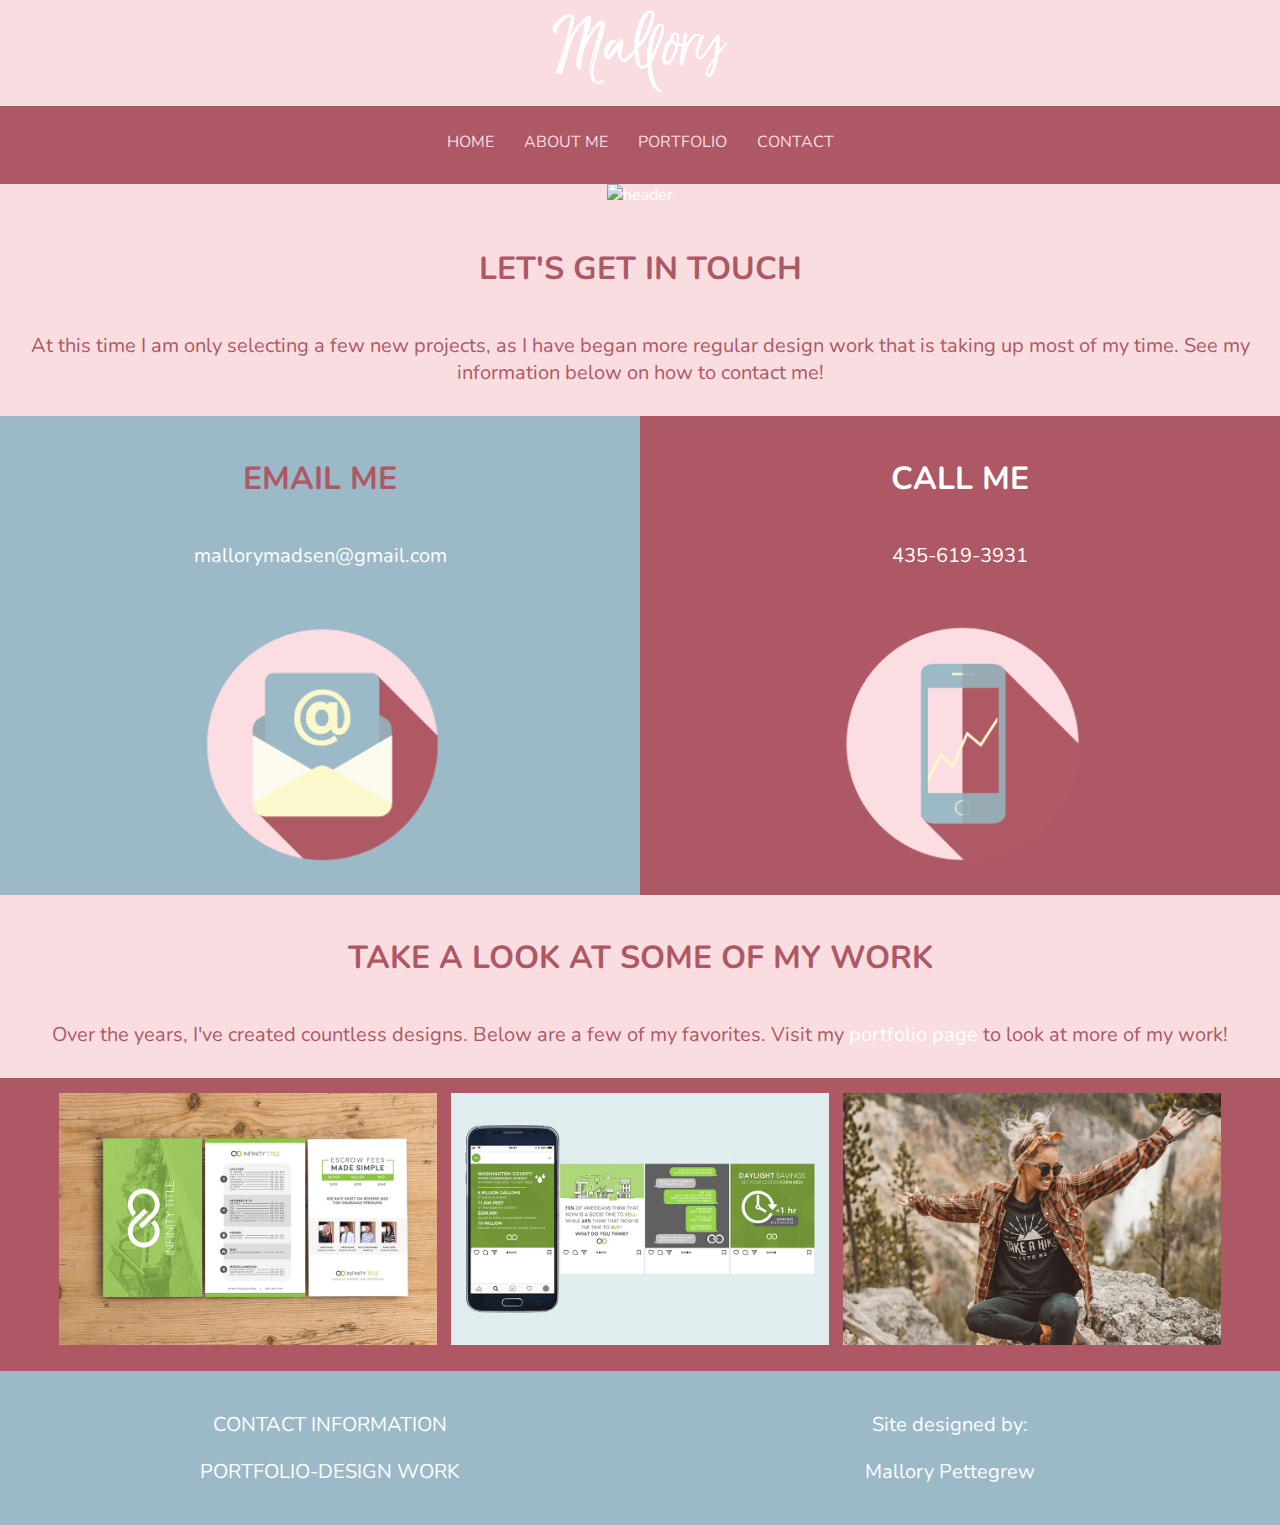
==== contact.html @ 2af307a2 "Add files via upload" ====
<!DOCTYPE html>
<html>
    
<head>
    <title>Mallory's Design Portfolio</title>
    <meta charset="UTF-8">
    <meta name="description" content ="Beautiful graphic designs.">
    <meta name="keywords" content="graphic, design, freelance, photography">
    <link rel="stylesheet" type="text/css" href="css/stylesheet.css">
    <link href="https://fonts.googleapis.com/css?family=Nunito&display=swap" rel="stylesheet">
    <meta name="viewport" content="width=device-width, initial-scale=1.0">
</head>
    
<body>
    <img src="img/mallory-01.png" alt="logo">
    
    <nav>
        <ul>
            <li><a href="contact.html">CONTACT</a></li>
            <li><a href="portfolio.html">PORTFOLIO</a></li>
            <li><a href="about.html">ABOUT ME</a></li>
            <li><a href="index.html">HOME</a></li>

        </ul>
    </nav>
    
    <img src="img/header-1.png" alt="header" style="width:100%">

    <h1>LET'S GET IN TOUCH</h1>
    <p id="intro">At this time I am only selecting a few new projects, as I have began more regular design work that is taking up most of my time. See my information below on how to contact me!</p>

    <div class="row">
        
        <div class="contact-column">
            <h1>EMAIL ME</h1>
            <p>mallorymadsen@gmail.com</p>
            <img src="img/columnicons-03.png" style="max-width:300px">
        </div>

        <div class="contact-column2">
            <h1 class="header1">CALL ME</h1>
            <p>435-619-3931</p>
            <img src="img/columnicons-04.png" style="max-width:300px">
        </div>
        
    </div>
    
    <h1>TAKE A LOOK AT SOME OF MY WORK</h1>
    <p id="intro2">Over the years, I've created countless designs. Below are a few of my favorites. Visit my <a href="portfolio.html">portfolio page</a> to look at more of my work!</p>

    <div id="container">

        <div class="gallery">
        <a href="img/portfolio-1.jpg" target="_blank"><img src="img/portfolio-1.jpg" alt="portfolio" width="900px" height="600px">
        </a></div>
        
        <div class="gallery">
        <a href="img/portfolio-2.jpg" target="_blank"><img src="img/portfolio-2.jpg" alt="portfolio" width="900px" height="600px">
        </a></div>

        <div class="gallery">  
        <a href="img/portfolio-3.jpg" target="_blank"><img src="img/portfolio-3.jpg" alt="portfolio" width="900px" height="600px">
        </a></div>

    </div>
    
    <footer>
        <div class="row">
            <div class="column">
            <p>CONTACT INFORMATION</p>
            <p><a href="portfolio.html">PORTFOLIO-DESIGN WORK</a></p>
            </div>
            
            <div class="column">
            <p>Site designed by:</p>
            <p>Mallory Pettegrew</p>
            </div>
        </div>
    </footer>
    
</body>    
</html>
---- css/stylesheet.css ----
body{
	background-color:#fadde1;
	margin: 0 auto;
	padding: 0;
	text-align: center;
	color:#ffffff;
	font-family:"Nunito", sans-serif;
}

h1{
	color:#ad5864;
	padding:20px;
}

p{
	font-size:125%;
}

nav{
	background-color:#ad5864;
}

ul{
	display:inline-block;
	list-style-type:none;
	margin:0 auto;
	padding:10px;
	width:auto;
}

li{
	float:right;
}

li a{
	display:block;
	color:#fadde1;
	text-align:center;
	padding:15px;
	text-decoration:none;
}

li a:hover{
	background-color:#9bb9c7;
}

p#intro{
	color:#ad5864;
	padding:0px 30px 10px 30px;
}

p#intro2{
	color:#ad5864;
	padding: 0px 10px 10px 10px;
}

p a{
	color:#ffffff;
	text-decoration:none;
}

.column{
	background-color:#9bb9c7;
	float:left;
	width:50%;
}

.column2{
	background-color:#ad5864;
	float:left;
	width:50%;
}

.row:after{
	content:"";
	display:table;
	clear:both;
}

.header1{
	color:#ffffff;
}

#container{
	background-color:#ad5864;
	padding:10px;
}

div.gallery{
	display:inline-block;
	padding:5px;
	padding-bottom:10px;
	margin:auto;
	width:30%;
}

div.gallery:hover{
	opacity:0.5;
}

div.gallery img{
	width:100%;
	height:auto;
}

footer{
	display:block;
	background-color:#9bb9c7;
	padding:20px;
}

.contact-column{
	background-color:#9bb9c7;
	float:left;
	width:50%;
}

.contact-column2{
	background-color:#ad5864;
	float:left;
	width:50%;
}

p.contact-column{
	font-size:125%;
}

p.contact-column2{
	font-size:125%;
}

#aboutpic{
	width:100%;
	max-width:600px;
}

@media screen and (max-width:600px){
	.column{
		width:100%;
	}
	.column2{
		width:100%;
	}
	.contact-column{
		width:100%;
	}
	.contact-column2{
		width:100%;
	}
	div.gallery{
		width:100%;
	}
}
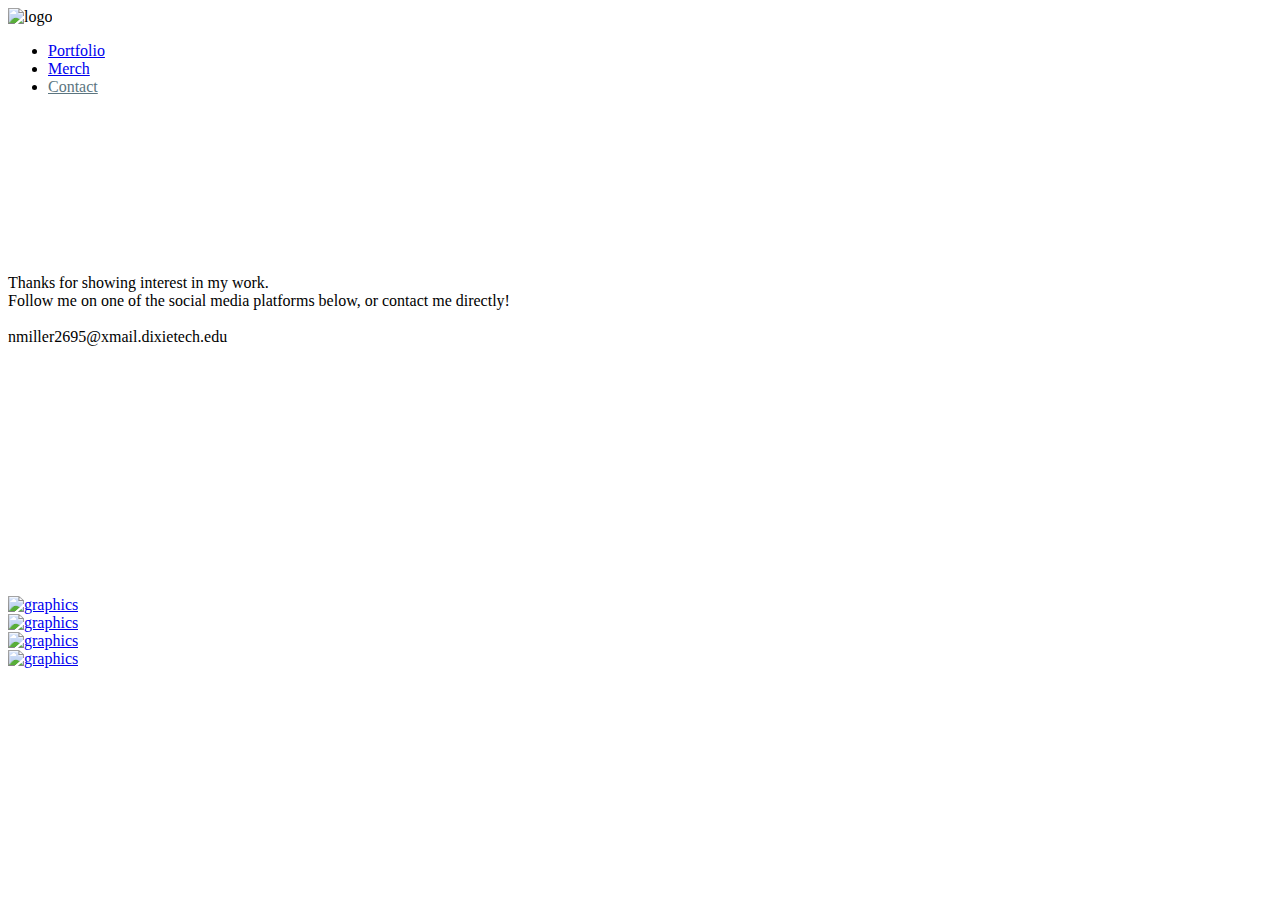
==== commit ce279fd5: "Add files via upload" ====
--- a/contact.html
+++ b/contact.html
@@ -2,81 +2,76 @@
 <html>
     
 <head>
-    <title>Mallory's Design Portfolio</title>
+    <title>Nathan's Design Portfolio</title>
     <meta charset="UTF-8">
-    <meta name="description" content ="Beautiful graphic designs.">
+    <meta name="description" content ="Cool and interesting graphic designs.">
     <meta name="keywords" content="graphic, design, freelance, photography">
     <link rel="stylesheet" type="text/css" href="css/stylesheet.css">
-    <link href="https://fonts.googleapis.com/css?family=Nunito&display=swap" rel="stylesheet">
+    <!-- <link href="https://fonts.googleapis.com/css?family=IM+Fell+Great+Primer&display=swap" rel="stylesheet"> -->
+    <link href="https://fonts.googleapis.com/css?family=Roboto+Condensed&display=swap" rel="stylesheet">
+    <!-- <link href="https://fonts.googleapis.com/css?family=Lato&display=swap" rel="stylesheet"> -->
     <meta name="viewport" content="width=device-width, initial-scale=1.0">
 </head>
-    
+
+<!--Colors
+    #fff9f3 : Off White
+    #262626 : Off Black
+    #e88813 : Orange
+    #9e6d6b : LowSat Red
+    #5b7580 : LowSat Blue
+    #bf8862 : LowSat Orange
+-->
+ 
 <body>
-    <img src="img/mallory-01.png" alt="logo">
-    
-    <nav>
+
+    <nav class="fixedNav">
+    <img class="navLogo" src="img/iconLogo.png" alt="logo">
         <ul>
-            <li><a href="contact.html">CONTACT</a></li>
-            <li><a href="portfolio.html">PORTFOLIO</a></li>
-            <li><a href="about.html">ABOUT ME</a></li>
-            <li><a href="index.html">HOME</a></li>
-
+            <li><a href="index.html">Portfolio</a></li>
+            <li><a href="merch.html">Merch</a></li>
+            <li><a href="contact.html" style="color:#5b7580">Contact</a></li>
         </ul>
     </nav>
     
-    <img src="img/header-1.png" alt="header" style="width:100%">
+    <div class="lowContentWrapper">
+        <div class="containerLightPageTop">
+            <p style="background-image: url('img/backgroundSand.jpg'); background-size:cover;">
+                <br><br><br><br><br><br><br><br><br>
+                Thanks for showing interest in my work.<br>Follow me on one of the social media platforms below, or contact me directly!<br><br>nmiller2695@xmail.dixietech.edu
+                <br><br><br><br><br><br><br><br><br><br><br><br><br><br>
+            </p>
+        </div>
+    </div>
 
-    <h1>LET'S GET IN TOUCH</h1>
-    <p id="intro">At this time I am only selecting a few new projects, as I have began more regular design work that is taking up most of my time. See my information below on how to contact me!</p>
+<!--     <ul>
+        <li><img src="img/L/NewIconTwiTrans.png" alt="graphics"></li>
+        <li><img src="img/L/NewIconFBTrans.png" alt="graphics"></li>
+        <li><img src="img/L/NewIconIGTrans.png" alt="graphics"></li>
+        <li><img src="img/L/NewIconPinTrans.png" alt="graphics"></li>
+    </ul>
 
-    <div class="row">
-        
-        <div class="contact-column">
-            <h1>EMAIL ME</h1>
-            <p>mallorymadsen@gmail.com</p>
-            <img src="img/columnicons-03.png" style="max-width:300px">
+
+    <div class="containerLight">
+        <p>Thanks for showing interest in my work.<br>If you'd like to follow me on one of the social media platforms below, or contact me directly.</p>
+    </div> -->
+
+    <footer>
+        <div class="merchLinkIcons">
+        <a href="https://twitter.com/mt375d" target="_blank"><img src="img/IconTwitter.png" alt="graphics"></a>
         </div>
 
-        <div class="contact-column2">
-            <h1 class="header1">CALL ME</h1>
-            <p>435-619-3931</p>
-            <img src="img/columnicons-04.png" style="max-width:300px">
+        <div class="merchLinkIcons">
+        <a href="https://www.facebook.com/profile.php?id=100037004143202" target="_blank"><img src="img/iconFacebook.png" alt="graphics"></a>
         </div>
-        
-    </div>
-    
-    <h1>TAKE A LOOK AT SOME OF MY WORK</h1>
-    <p id="intro2">Over the years, I've created countless designs. Below are a few of my favorites. Visit my <a href="portfolio.html">portfolio page</a> to look at more of my work!</p>
 
-    <div id="container">
+        <div class="merchLinkIcons">
+        <a href="https://www.instagram.com/mt375_design/" target="_blank"><img src="img/iconInstagram.png" alt="graphics"></a>
+        </div>
 
-        <div class="gallery">
-        <a href="img/portfolio-1.jpg" target="_blank"><img src="img/portfolio-1.jpg" alt="portfolio" width="900px" height="600px">
-        </a></div>
-        
-        <div class="gallery">
-        <a href="img/portfolio-2.jpg" target="_blank"><img src="img/portfolio-2.jpg" alt="portfolio" width="900px" height="600px">
-        </a></div>
-
-        <div class="gallery">  
-        <a href="img/portfolio-3.jpg" target="_blank"><img src="img/portfolio-3.jpg" alt="portfolio" width="900px" height="600px">
-        </a></div>
-
-    </div>
-    
-    <footer>
-        <div class="row">
-            <div class="column">
-            <p>CONTACT INFORMATION</p>
-            <p><a href="portfolio.html">PORTFOLIO-DESIGN WORK</a></p>
-            </div>
-            
-            <div class="column">
-            <p>Site designed by:</p>
-            <p>Mallory Pettegrew</p>
-            </div>
+        <div class="merchLinkIcons">
+        <a href="https://www.pinterest.com/mt375_Design/" target="_blank"><img src="img/iconPinterest.png" alt="graphics"></a>
         </div>
     </footer>
-    
+
 </body>    
 </html>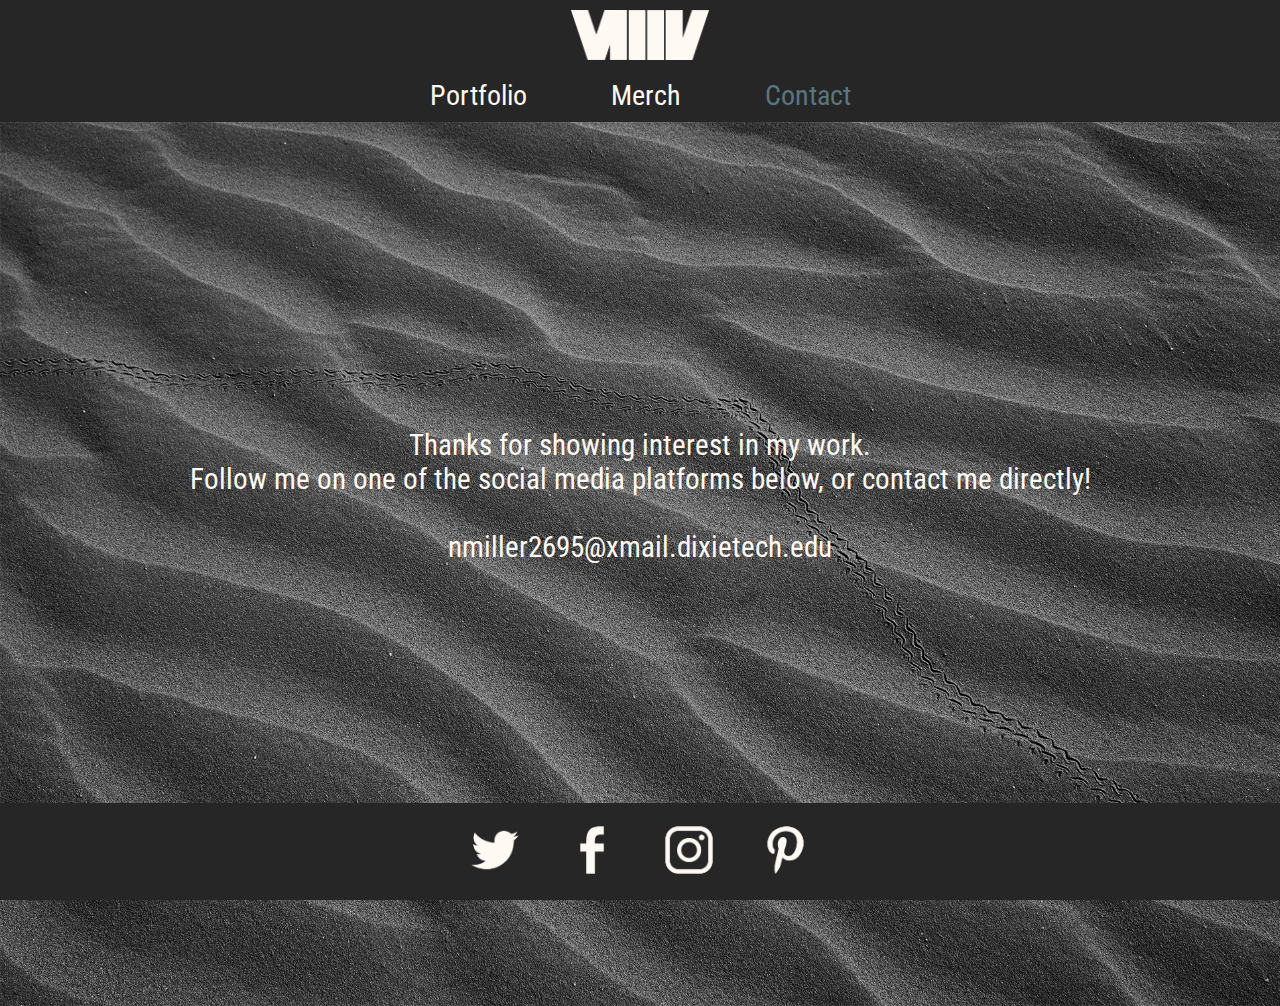
==== commit afe7cfd7: "Update contact.html" ====
--- a/contact.html
+++ b/contact.html
@@ -57,7 +57,7 @@
 
     <footer>
         <div class="merchLinkIcons">
-        <a href="https://twitter.com/mt375d" target="_blank"><img src="img/IconTwitter.png" alt="graphics"></a>
+        <a href="https://twitter.com/mt375d" target="_blank"><img src="img/iconTwitter.png" alt="graphics"></a>
         </div>
 
         <div class="merchLinkIcons">
@@ -74,4 +74,4 @@
     </footer>
 
 </body>    
-</html>+</html>
--- a/css/stylesheet.css
+++ b/css/stylesheet.css
@@ -0,0 +1,195 @@
+html, body{
+	background-color:#262626;
+	height:100%;
+	margin: 0;
+	padding: 0;
+	text-align: center;
+	color:#000000;
+	/*font-family: 'IM Fell Great Primer', serif;*/
+	font-family: 'Roboto Condensed', sans-serif;
+	/*font-family: 'Lato', sans-serif;*/
+}
+
+h1{
+	color:#262626;
+	font-size:200%;
+}
+
+p{
+	font-size:180%;
+	margin:0;
+	padding:0;
+	height:100%;
+	width:100%;
+	color:#fff9f3;
+}
+
+
+
+nav{
+	background-color:#262626;
+}
+
+.fixedNav{
+	position:fixed;
+	top:0;
+	width:100%;
+}
+
+.navLogo{
+	padding: 10px;
+	padding-bottom: 5px;
+	max-height: 50px;
+}
+
+ul{
+	list-style-type:none;
+	margin:0;
+	padding:0px;
+	overflow:hidden;
+	background-color: #262626;
+}
+
+li{
+	display:inline-block;
+	float:center;
+}
+
+li a{
+	display:block;
+	/*display:inline-block;*/
+	color:#fff9f3;
+	text-align:center;
+	padding:10px 40px;
+	text-decoration:none;
+	font-size:175%;
+}
+
+li a:hover{
+	background-color:#e88813;
+}
+
+.containerLightPageTop{
+	/*background-color:#fff9f3;*/
+	background-color:#262626;
+	width:100%;
+	padding-top:122px;
+	height:100%;
+}
+
+.lowContentWrapper{
+	/*padding: 20px;*/
+	min-height: 100%;
+	margin: 0 auto -98px;
+}
+
+.containerLight{
+	background-color:#fff9f3;
+	width:100%;
+}
+
+li img{
+	display:inline-block;
+	height:94px;
+}
+
+li img:hover{
+	background-color:#e88813;
+	/*height:98px;*/
+}
+
+div.gallery{
+	/*margin-top:100px;*/
+	display:inline-grid;
+	/*margin:auto;*/
+	width:33.3%;
+	/*width:24.75%;*/
+	float:left;
+}
+
+div.merchPicture{
+	/*max-width: 1250px;*/
+	/*float:center;*/
+	float:left;
+	width:50%;
+	display:inline-grid;
+	/*display:block;*/
+}
+
+div.merchPicture img{
+	max-width:100%;
+	height:auto;
+	float:left;
+}
+
+.purchaseInfo{
+	display:block;
+	width:100%;
+}
+
+div.merchLinkIcons{
+	/*overflow:hidden;*/
+	/*list-style-type:none;*/
+	background-color:#262626;
+	display:inline;
+	float:center;
+}
+
+div.merchLinkIcons img{
+	max-height:94px;
+	/*height:auto;*/
+}
+
+div.merchLinkIcons img:hover{
+	background-color:#e88813;
+}
+
+/*div.gallery:hover{
+	opacity:0.5;
+}*/
+
+div.gallery img{
+	max-width:100%;
+	height:auto;
+}
+
+/*.row:after{
+	content:"";
+	display:table;
+	clear:both;
+}*/
+
+footer{
+	display:inline-block;
+	/*padding-top:3px;*/
+	background-color:#262626;
+	color:#fff9f3;
+	font-size:80%;
+	bottom:0;
+	width:100%;
+	/*z-index: 1;*/
+	position:sticky;
+	/*bottom:0px;*/
+}
+
+ @media screen and (max-width:1200px){
+	div.gallery{
+		width:50%;
+		/*width:49.75%;*/
+	}
+	div.merchPicture{
+		width:100%;
+	}
+}
+
+ @media screen and (max-width:1250px){
+	.merchPicture{
+		width:100%;
+	}
+}
+
+ @media screen and (max-width:750px){
+	div.gallery{
+		width:100%;
+	}
+}
